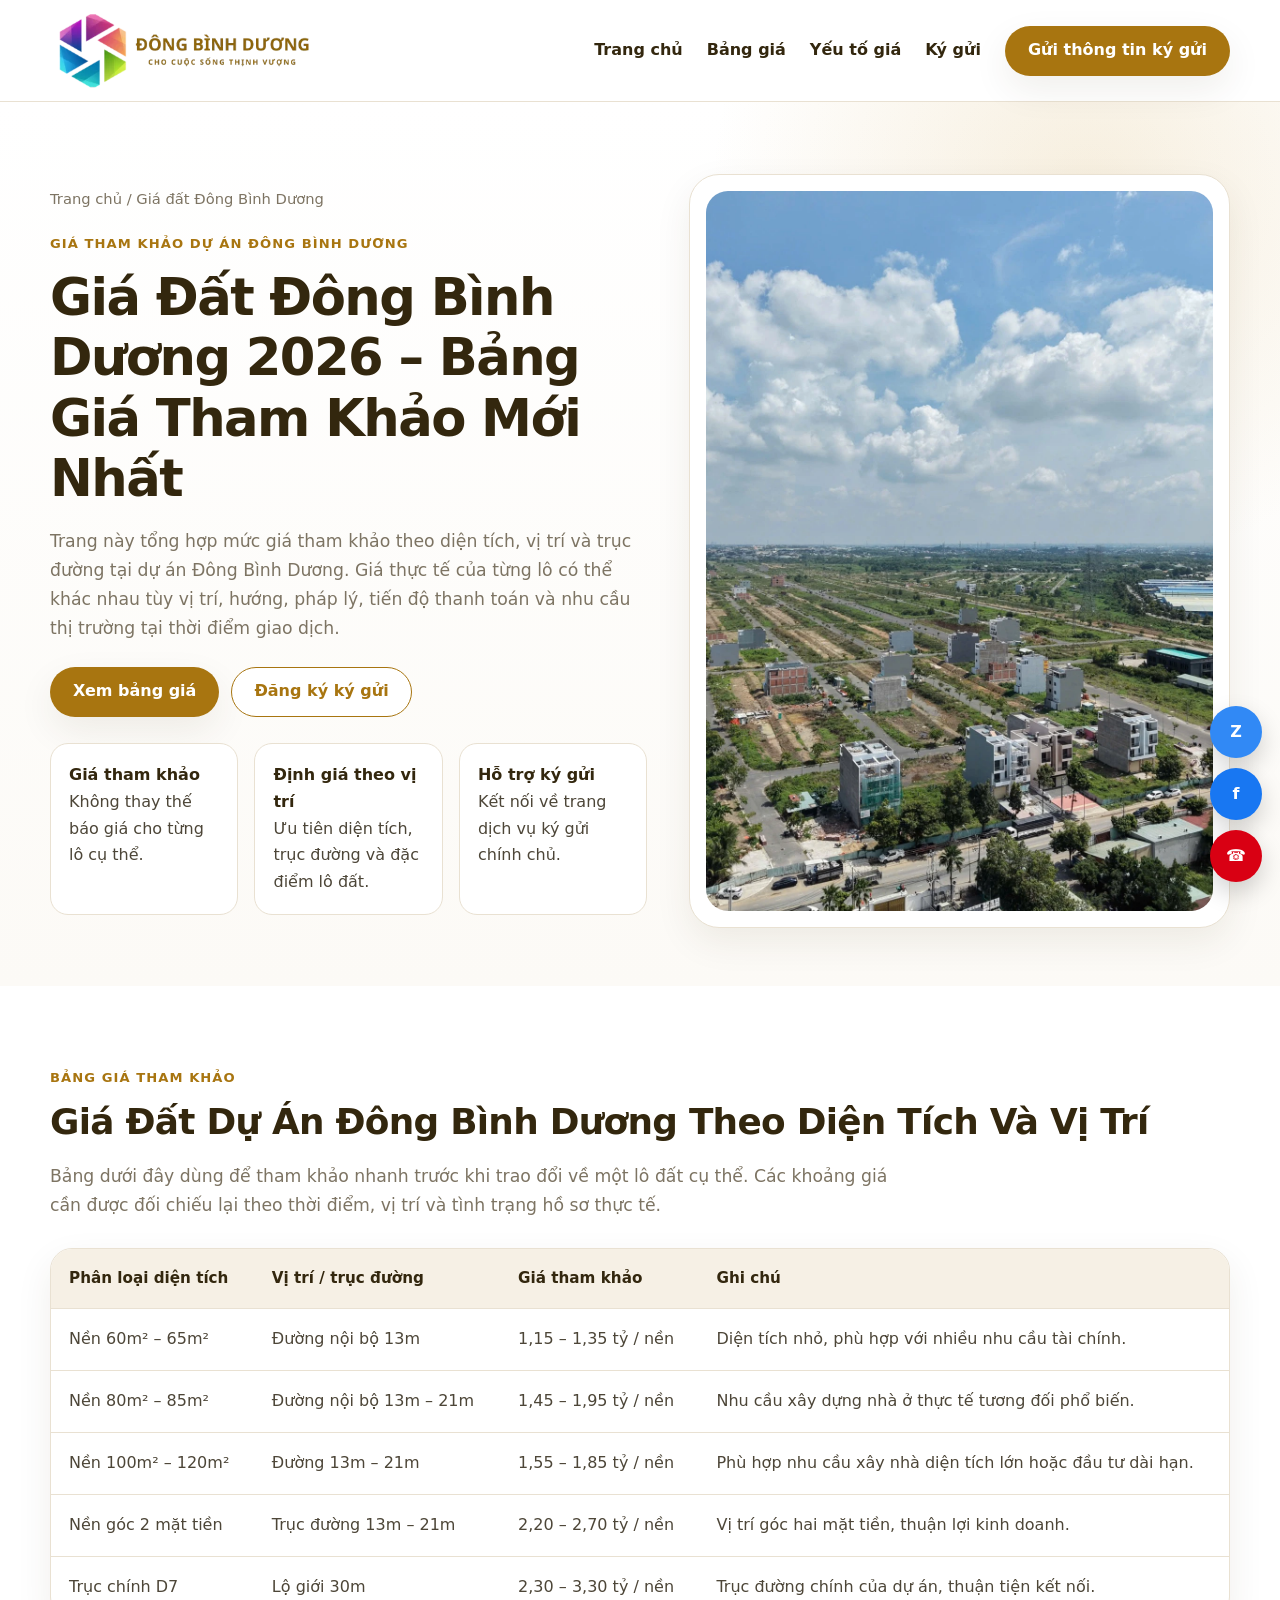
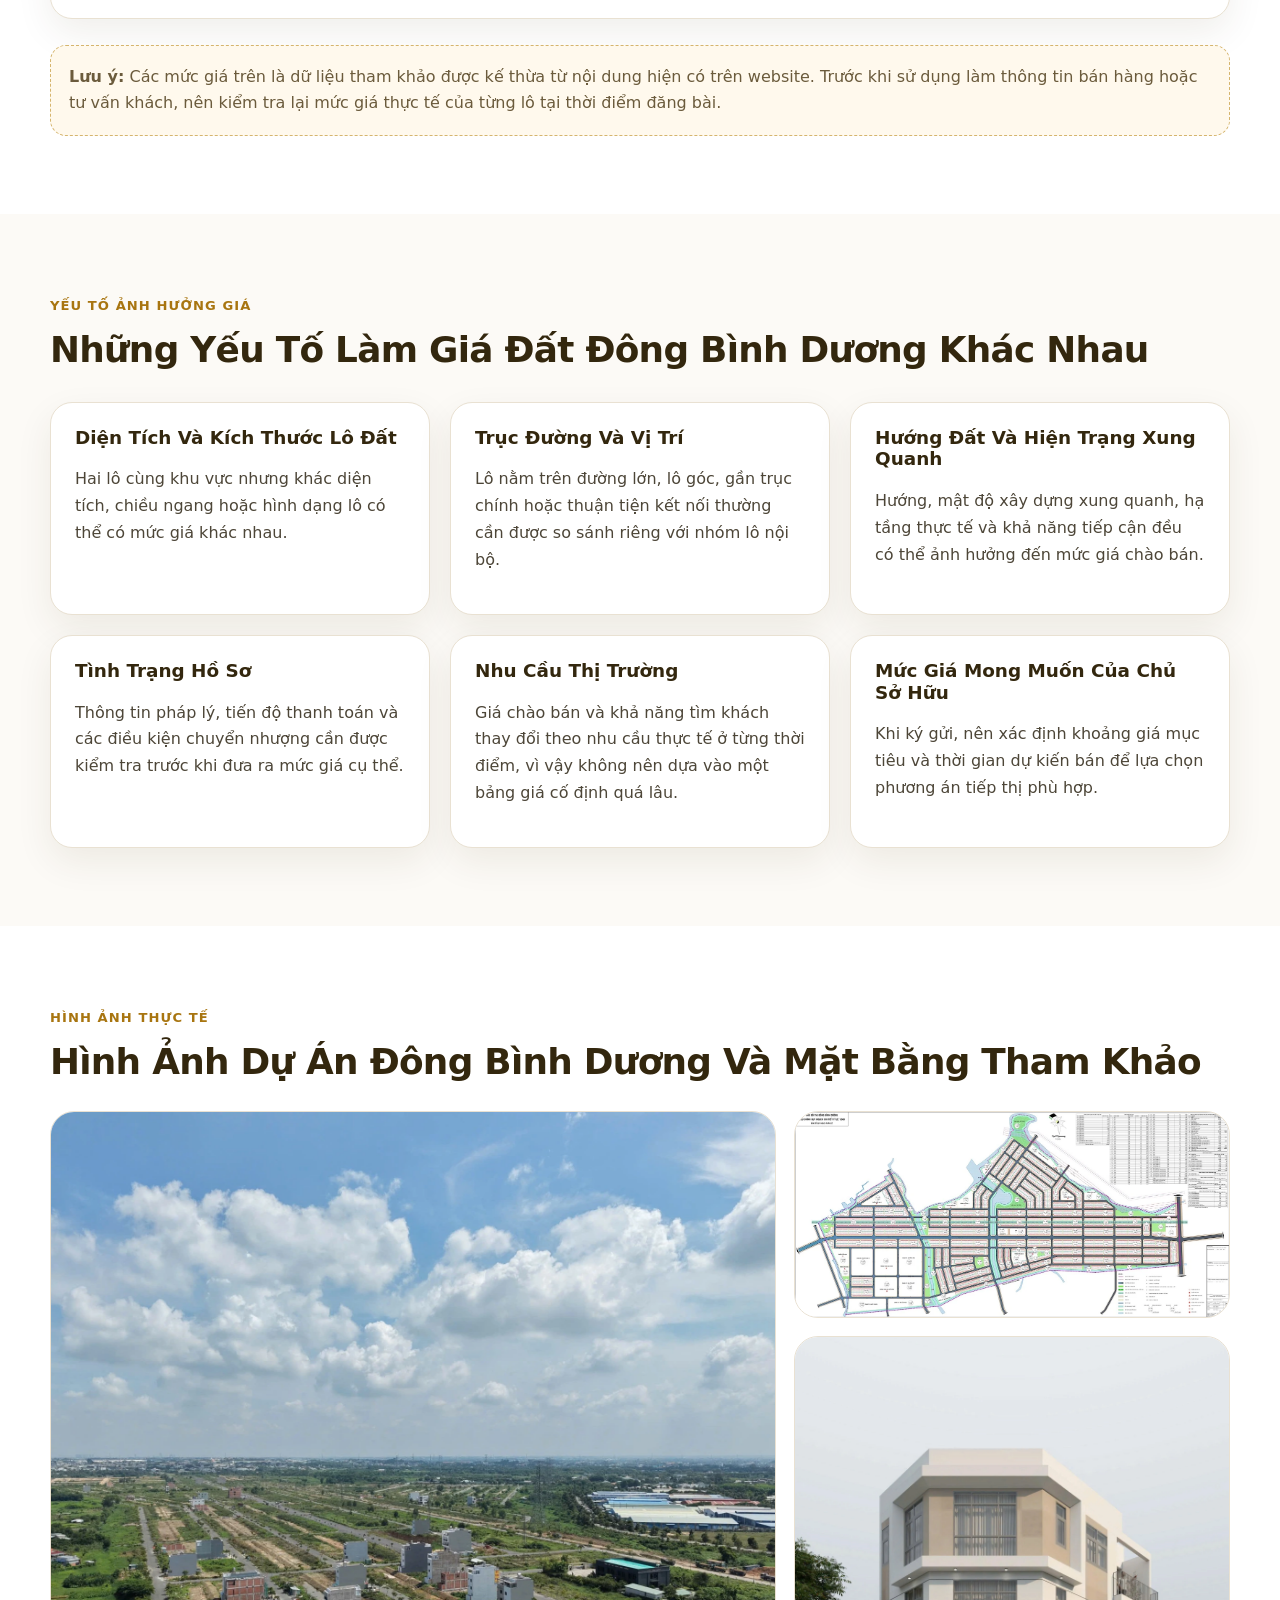
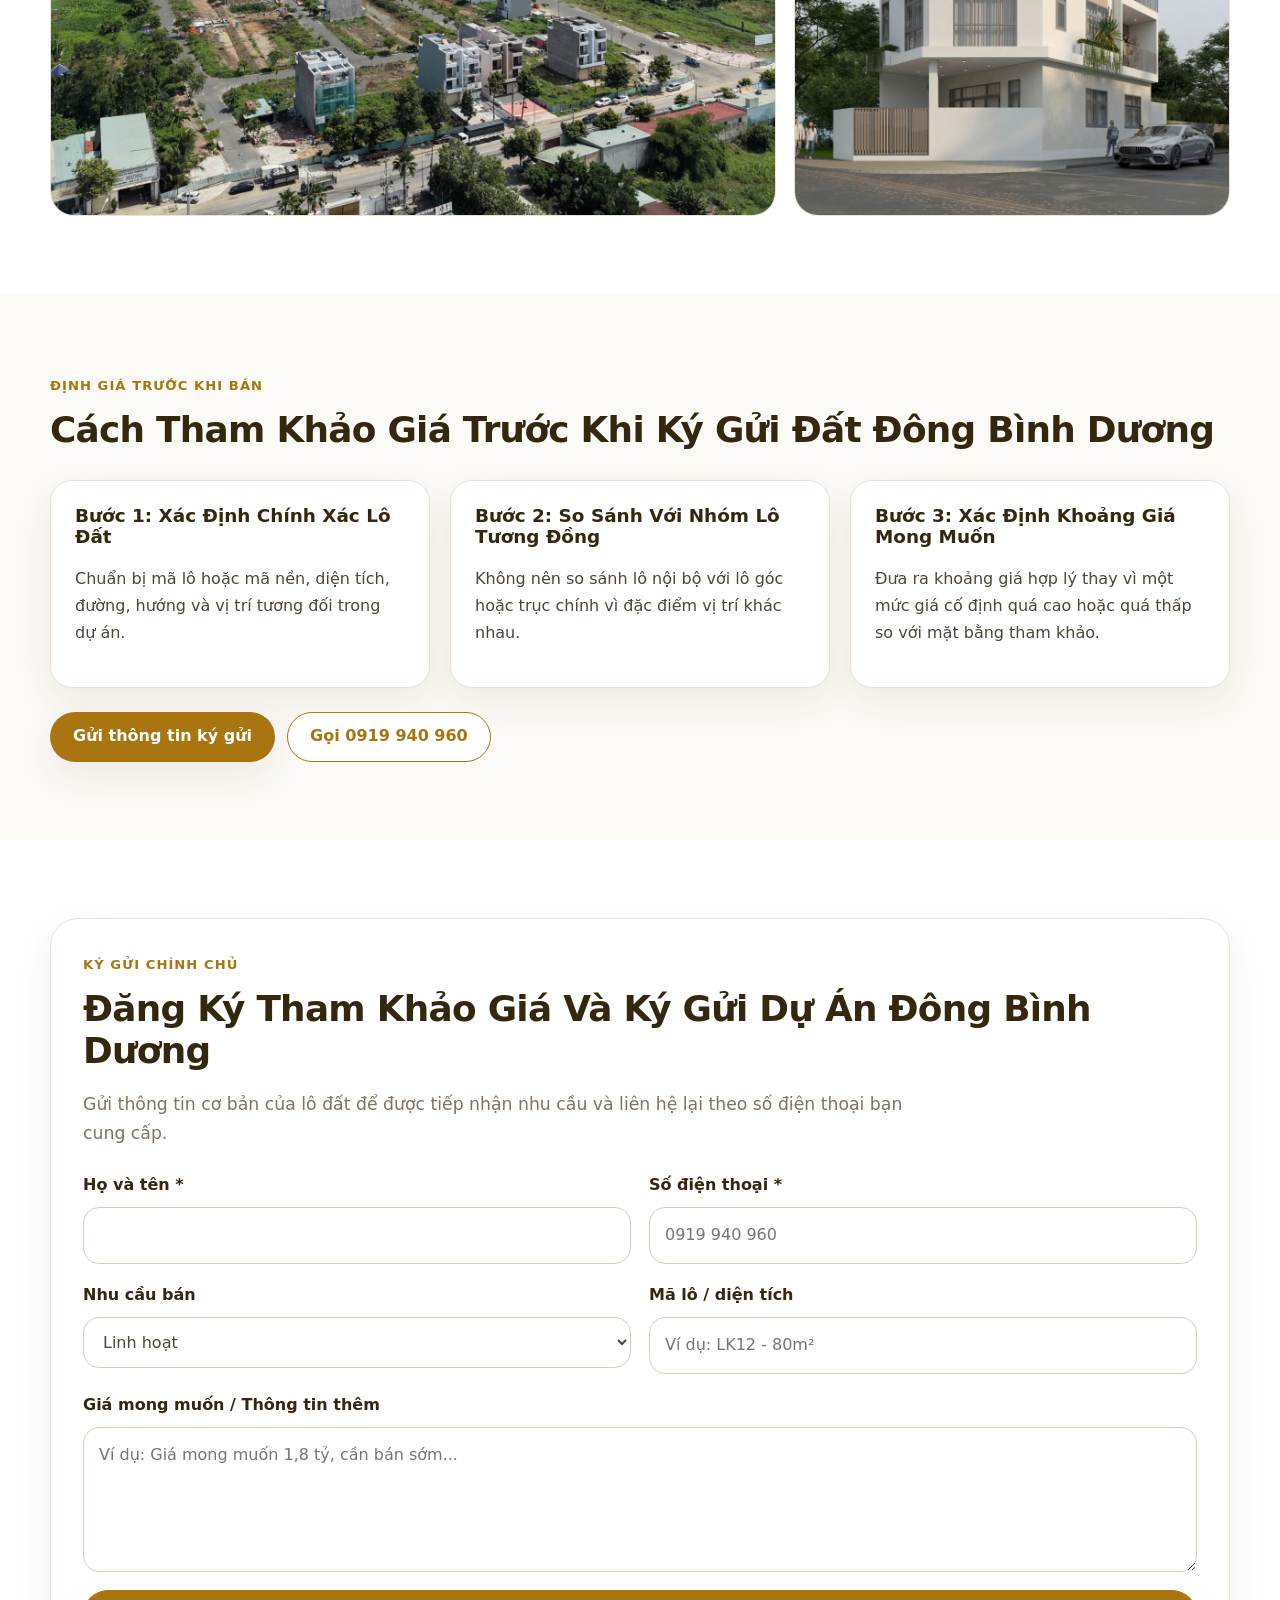
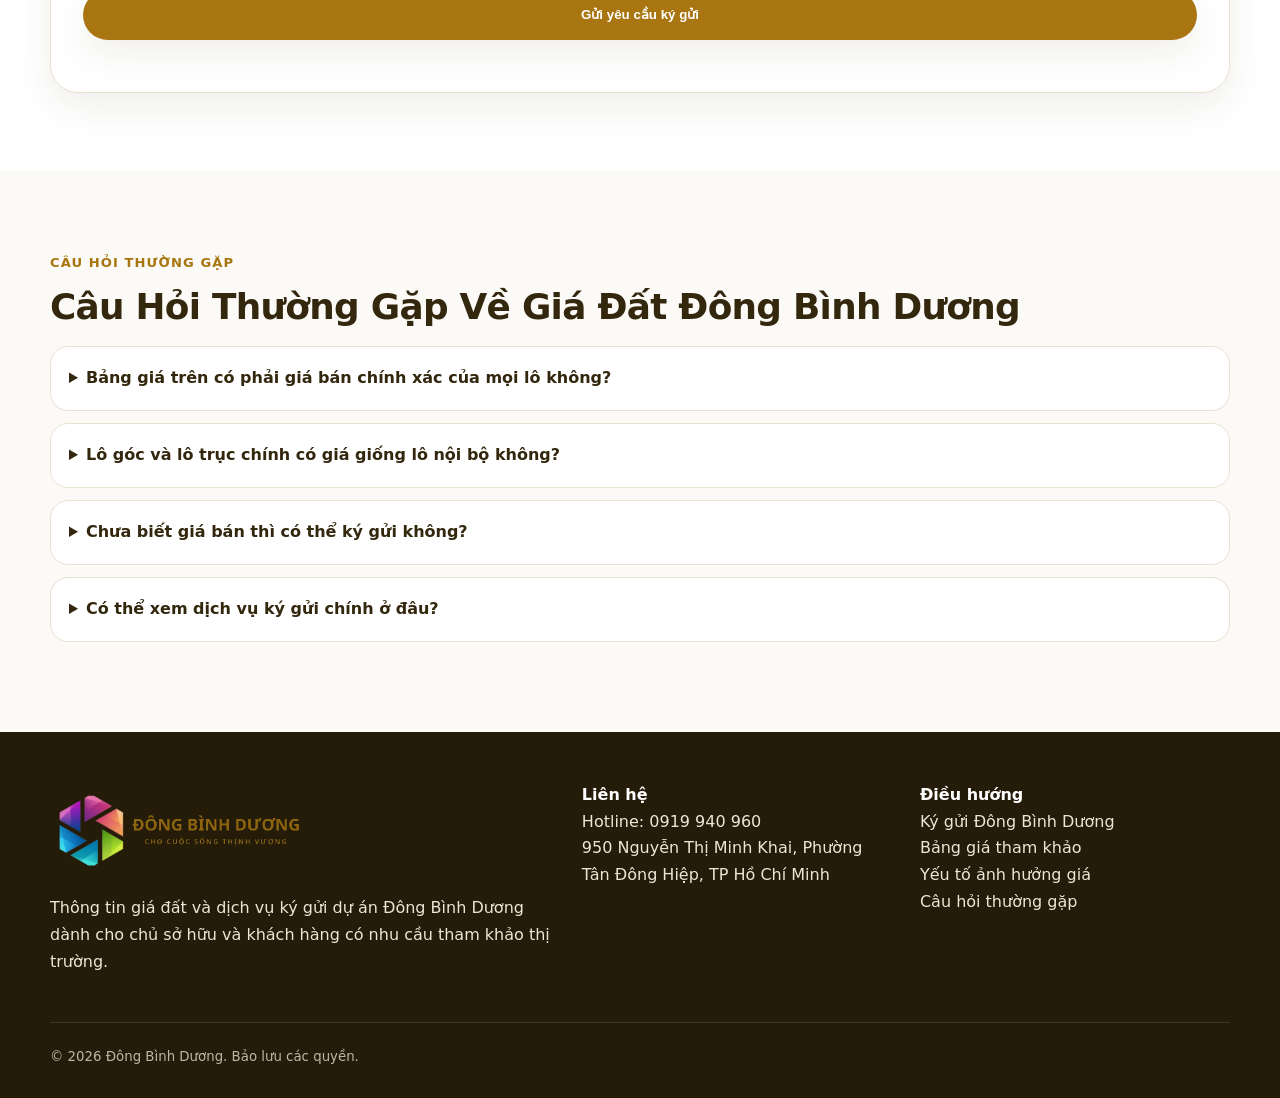
==== gia-dat-dong-binh-duong.html @ 191eef66 "Add files via upload" ====
<!doctype html>
<html lang="vi">
<head>
  <meta charset="utf-8">
  <meta name="viewport" content="width=device-width, initial-scale=1">
  <title>Giá Đất Đông Bình Dương 2026 | Bảng Giá Tham Khảo Mới Nhất</title>
  <meta name="description" content="Tham khảo giá đất dự án Đông Bình Dương theo diện tích, vị trí và trục đường. Hướng dẫn định giá khi ký gửi và liên hệ tư vấn bán đất chính chủ.">
  <meta name="robots" content="index,follow,max-image-preview:large,max-snippet:-1,max-video-preview:-1">
  <link rel="canonical" href="https://kyguidongbinhduong.com/gia-dat-dong-binh-duong.html">
  <meta name="theme-color" content="#A87510">
  <meta property="og:locale" content="vi_VN">
  <meta property="og:type" content="article">
  <meta property="og:title" content="Giá Đất Đông Bình Dương 2026 | Bảng Giá Tham Khảo Mới Nhất">
  <meta property="og:description" content="Tham khảo giá đất dự án Đông Bình Dương theo diện tích, vị trí và trục đường. Hướng dẫn định giá trước khi ký gửi.">
  <meta property="og:url" content="https://kyguidongbinhduong.com/gia-dat-dong-binh-duong.html">
  <meta property="og:image" content="https://kyguidongbinhduong.com/assets/images/du-an-dong-binh-duong-thuc-te-ro-net.webp">
  <meta name="twitter:card" content="summary_large_image">
  <link rel="icon" type="image/webp" href="assets/images/logo-dong-binh-duong-favicon.webp">
  <style>
    :root{
      --gold:#A87510;--gold-dark:#7A5608;--gold-light:#D9B56C;--cream:#FCFAF6;
      --ink:#33270E;--text:#4D4638;--muted:#7D7463;--line:#E9E1D2;--white:#FFFFFF;
      --success:#2F6B4B;--danger:#A33B35;--shadow:0 14px 36px rgba(68,49,15,.08);
      --radius:24px;--max:1180px;
    }
    *{box-sizing:border-box}html{scroll-behavior:smooth}
    body{margin:0;font-family:Inter,system-ui,-apple-system,BlinkMacSystemFont,"Segoe UI",Arial,sans-serif;color:var(--text);background:#fff;line-height:1.68}
    img{max-width:100%;display:block}a{color:inherit;text-decoration:none}
    h1,h2,h3{color:var(--ink);line-height:1.18;margin:0 0 18px}
    h1{font-size:clamp(2.2rem,4vw,4.3rem);letter-spacing:-.03em}
    h2{font-size:clamp(1.7rem,2.8vw,2.7rem);letter-spacing:-.02em}
    h3{font-size:1.15rem}p{margin:0 0 16px}
    .container{width:min(var(--max),calc(100% - 40px));margin:auto}
    .section{padding:78px 0}.section-soft{background:var(--cream)}
    .eyebrow{display:inline-block;margin-bottom:12px;color:var(--gold);font-weight:800;letter-spacing:.08em;text-transform:uppercase;font-size:.82rem}
    .lead{font-size:1.08rem;color:var(--muted);max-width:860px}.note{font-size:.94rem;color:var(--muted)}
    .btn{display:inline-flex;align-items:center;justify-content:center;min-height:50px;padding:0 22px;border-radius:999px;font-weight:800;border:1px solid transparent;cursor:pointer;transition:.2s ease}
    .btn-primary{background:var(--gold);color:#fff;box-shadow:var(--shadow)}.btn-primary:hover{background:var(--gold-dark);transform:translateY(-1px)}
    .btn-outline{border-color:var(--gold);color:var(--gold);background:#fff}.actions{display:flex;gap:12px;flex-wrap:wrap;margin-top:24px}
    header{position:sticky;top:0;z-index:30;background:rgba(255,255,255,.96);backdrop-filter:blur(10px);border-bottom:1px solid var(--line)}
    .nav{min-height:84px;display:flex;align-items:center;justify-content:space-between;gap:24px}.brand img{width:270px;height:auto}
    .nav-links{display:flex;align-items:center;gap:24px;font-weight:700;color:var(--ink)}.menu-btn{display:none;border:0;background:transparent;font-size:1.8rem}
    .hero{padding:72px 0 58px;background:radial-gradient(circle at 85% 10%,rgba(217,181,108,.22),transparent 28%),linear-gradient(180deg,#fff 0%,var(--cream) 100%)}
    .hero-grid{display:grid;grid-template-columns:1.05fr .95fr;gap:42px;align-items:center}
    .hero-card{background:#fff;border:1px solid var(--line);border-radius:30px;padding:16px;box-shadow:var(--shadow)}
    .hero-card img{border-radius:22px;aspect-ratio:4/3;object-fit:cover}.breadcrumbs{font-size:.92rem;color:var(--muted);margin-bottom:18px}
    .quick-points{display:grid;grid-template-columns:repeat(3,1fr);gap:16px;margin-top:26px}
    .quick-point{padding:18px;border:1px solid var(--line);border-radius:18px;background:#fff}.quick-point strong{display:block;color:var(--ink)}
    .table-wrap{overflow:auto;border:1px solid var(--line);border-radius:22px;background:#fff;box-shadow:var(--shadow)}
    table{width:100%;border-collapse:collapse;min-width:760px}th,td{padding:17px 18px;text-align:left;border-bottom:1px solid var(--line);vertical-align:top}
    th{background:#F6F0E5;color:var(--ink);font-size:.95rem}tr:last-child td{border-bottom:0}
    .grid-3{display:grid;grid-template-columns:repeat(3,1fr);gap:20px}.card{border:1px solid var(--line);border-radius:22px;background:#fff;padding:24px;box-shadow:var(--shadow)}
    .image-grid{display:grid;grid-template-columns:1.25fr .75fr;gap:18px}.image-grid img{width:100%;height:100%;object-fit:cover;border-radius:24px;border:1px solid var(--line)}
    .image-stack{display:grid;gap:18px}.cta-box{border:1px solid var(--line);border-radius:28px;background:#fff;padding:32px;box-shadow:var(--shadow)}
    .form{display:grid;grid-template-columns:1fr 1fr;gap:18px;margin-top:24px}.field{display:flex;flex-direction:column;gap:8px}.field-full{grid-column:1/-1}
    label{font-weight:800;color:var(--ink)}input,select,textarea{width:100%;border:1px solid #D8CDBA;border-radius:16px;padding:14px 15px;font:inherit;color:var(--text);background:#fff;outline:none}
    input:focus,select:focus,textarea:focus{border-color:var(--gold);box-shadow:0 0 0 3px rgba(168,117,16,.1)}textarea{min-height:145px;resize:vertical}
    .status{margin-top:12px;font-weight:800}.faq details{border:1px solid var(--line);border-radius:18px;padding:0 18px;background:#fff;margin-bottom:12px}
    .faq summary{cursor:pointer;font-weight:800;color:var(--ink);padding:18px 0}
    footer{background:#241B09;color:#EDE5D8;padding:50px 0 28px}.footer-grid{display:grid;grid-template-columns:1.3fr .8fr .8fr;gap:28px}
    .footer-logo img{width:260px;margin-bottom:16px}footer strong{color:#fff}footer a:hover{color:var(--gold-light)}
    .copyright{border-top:1px solid rgba(255,255,255,.12);margin-top:30px;padding-top:20px;color:#BEB5A5}
    .contact-float{position:fixed;right:18px;bottom:18px;z-index:40;display:flex;flex-direction:column;gap:10px}
    .contact-float a{width:52px;height:52px;border-radius:50%;display:grid;place-items:center;color:#fff;font-weight:900;box-shadow:0 10px 25px rgba(0,0,0,.18)}
    .zalo{background:#3189F5}.facebook{background:#1877F2}.phone{background:#D90013}
    .source-box{margin-top:26px;padding:18px;background:#FFF9ED;border:1px dashed #D5B56E;border-radius:16px;color:#6B5B3C}
    @media(max-width:900px){.nav-links{display:none}.menu-btn{display:block}.brand img{width:220px}.hero-grid{grid-template-columns:1fr}}
    @media(max-width:860px){.grid-3,.image-grid{grid-template-columns:1fr}}
    @media(max-width:760px){.quick-points{grid-template-columns:1fr}}
    @media(max-width:700px){.form{grid-template-columns:1fr}.field-full{grid-column:auto}}
    @media(max-width:800px){.footer-grid{grid-template-columns:1fr}}
  </style>
</head>
<body>
<header>
  <div class="container nav">
    <a class="brand" href="/" aria-label="Đông Bình Dương">
      <img src="assets/images/logo-dong-binh-duong-ngang-moi.webp" alt="Đông Bình Dương">
    </a>
    <nav class="nav-links" aria-label="Điều hướng chính">
      <a href="/">Trang chủ</a><a href="#bang-gia">Bảng giá</a><a href="#yeu-to">Yếu tố giá</a><a href="#ky-gui">Ký gửi</a>
      <a class="btn btn-primary" href="/#ky-gui">Gửi thông tin ký gửi</a>
    </nav>
    <button class="menu-btn" aria-label="Mở menu">☰</button>
  </div>
</header>

<main>
  <section class="hero">
    <div class="container hero-grid">
      <div>
        <div class="breadcrumbs"><a href="/">Trang chủ</a> / Giá đất Đông Bình Dương</div>
        <div class="eyebrow">Giá tham khảo dự án Đông Bình Dương</div>
        <h1>Giá Đất Đông Bình Dương 2026 – Bảng Giá Tham Khảo Mới Nhất</h1>
        <p class="lead">Trang này tổng hợp mức giá tham khảo theo diện tích, vị trí và trục đường tại dự án Đông Bình Dương. Giá thực tế của từng lô có thể khác nhau tùy vị trí, hướng, pháp lý, tiến độ thanh toán và nhu cầu thị trường tại thời điểm giao dịch.</p>
        <div class="actions">
          <a class="btn btn-primary" href="#bang-gia">Xem bảng giá</a>
          <a class="btn btn-outline" href="/#ky-gui">Đăng ký ký gửi</a>
        </div>
        <div class="quick-points">
          <div class="quick-point"><strong>Giá tham khảo</strong><span>Không thay thế báo giá cho từng lô cụ thể.</span></div>
          <div class="quick-point"><strong>Định giá theo vị trí</strong><span>Ưu tiên diện tích, trục đường và đặc điểm lô đất.</span></div>
          <div class="quick-point"><strong>Hỗ trợ ký gửi</strong><span>Kết nối về trang dịch vụ ký gửi chính chủ.</span></div>
        </div>
      </div>
      <div class="hero-card">
        <img src="assets/images/du-an-dong-binh-duong-thuc-te-ro-net.webp" alt="Hình ảnh thực tế dự án Đông Bình Dương nhìn từ trên cao" width="960" height="720" fetchpriority="high">
      </div>
    </div>
  </section>

  <section class="section" id="bang-gia">
    <div class="container">
      <div class="eyebrow">Bảng giá tham khảo</div>
      <h2>Giá Đất Dự Án Đông Bình Dương Theo Diện Tích Và Vị Trí</h2>
      <p class="lead">Bảng dưới đây dùng để tham khảo nhanh trước khi trao đổi về một lô đất cụ thể. Các khoảng giá cần được đối chiếu lại theo thời điểm, vị trí và tình trạng hồ sơ thực tế.</p>
      <div class="table-wrap" style="margin-top:28px">
        <table>
          <thead><tr><th>Phân loại diện tích</th><th>Vị trí / trục đường</th><th>Giá tham khảo</th><th>Ghi chú</th></tr></thead>
          <tbody>
            <tr><td>Nền 60m² – 65m²</td><td>Đường nội bộ 13m</td><td>1,15 – 1,35 tỷ / nền</td><td>Diện tích nhỏ, phù hợp với nhiều nhu cầu tài chính.</td></tr>
            <tr><td>Nền 80m² – 85m²</td><td>Đường nội bộ 13m – 21m</td><td>1,45 – 1,95 tỷ / nền</td><td>Nhu cầu xây dựng nhà ở thực tế tương đối phổ biến.</td></tr>
            <tr><td>Nền 100m² – 120m²</td><td>Đường 13m – 21m</td><td>1,55 – 1,85 tỷ / nền</td><td>Phù hợp nhu cầu xây nhà diện tích lớn hoặc đầu tư dài hạn.</td></tr>
            <tr><td>Nền góc 2 mặt tiền</td><td>Trục đường 13m – 21m</td><td>2,20 – 2,70 tỷ / nền</td><td>Vị trí góc hai mặt tiền, thuận lợi kinh doanh.</td></tr>
            <tr><td>Trục chính D7</td><td>Lộ giới 30m</td><td>2,30 – 3,30 tỷ / nền</td><td>Trục đường chính của dự án, thuận tiện kết nối.</td></tr>
          </tbody>
        </table>
      </div>
      <div class="source-box"><strong>Lưu ý:</strong> Các mức giá trên là dữ liệu tham khảo được kế thừa từ nội dung hiện có trên website. Trước khi sử dụng làm thông tin bán hàng hoặc tư vấn khách, nên kiểm tra lại mức giá thực tế của từng lô tại thời điểm đăng bài.</div>
    </div>
  </section>

  <section class="section section-soft" id="yeu-to">
    <div class="container">
      <div class="eyebrow">Yếu tố ảnh hưởng giá</div>
      <h2>Những Yếu Tố Làm Giá Đất Đông Bình Dương Khác Nhau</h2>
      <div class="grid-3" style="margin-top:30px">
        <article class="card"><h3>Diện Tích Và Kích Thước Lô Đất</h3><p>Hai lô cùng khu vực nhưng khác diện tích, chiều ngang hoặc hình dạng lô có thể có mức giá khác nhau.</p></article>
        <article class="card"><h3>Trục Đường Và Vị Trí</h3><p>Lô nằm trên đường lớn, lô góc, gần trục chính hoặc thuận tiện kết nối thường cần được so sánh riêng với nhóm lô nội bộ.</p></article>
        <article class="card"><h3>Hướng Đất Và Hiện Trạng Xung Quanh</h3><p>Hướng, mật độ xây dựng xung quanh, hạ tầng thực tế và khả năng tiếp cận đều có thể ảnh hưởng đến mức giá chào bán.</p></article>
        <article class="card"><h3>Tình Trạng Hồ Sơ</h3><p>Thông tin pháp lý, tiến độ thanh toán và các điều kiện chuyển nhượng cần được kiểm tra trước khi đưa ra mức giá cụ thể.</p></article>
        <article class="card"><h3>Nhu Cầu Thị Trường</h3><p>Giá chào bán và khả năng tìm khách thay đổi theo nhu cầu thực tế ở từng thời điểm, vì vậy không nên dựa vào một bảng giá cố định quá lâu.</p></article>
        <article class="card"><h3>Mức Giá Mong Muốn Của Chủ Sở Hữu</h3><p>Khi ký gửi, nên xác định khoảng giá mục tiêu và thời gian dự kiến bán để lựa chọn phương án tiếp thị phù hợp.</p></article>
      </div>
    </div>
  </section>

  <section class="section">
    <div class="container">
      <div class="eyebrow">Hình ảnh thực tế</div>
      <h2>Hình Ảnh Dự Án Đông Bình Dương Và Mặt Bằng Tham Khảo</h2>
      <div class="image-grid" style="margin-top:28px">
        <img src="assets/images/du-an-dong-binh-duong-thuc-te-ro-net.webp" alt="Hình ảnh thực tế dự án Đông Bình Dương" loading="lazy">
        <div class="image-stack">
          <img src="assets/images/mat-bang-du-an-dong-binh-duong.webp" alt="Mặt bằng tổng thể dự án Đông Bình Dương" loading="lazy">
          <img src="assets/images/nha-mau-dong-binh-duong-01.webp" alt="Nhà mẫu dự án Đông Bình Dương" loading="lazy">
        </div>
      </div>
    </div>
  </section>

  <section class="section section-soft">
    <div class="container">
      <div class="eyebrow">Định giá trước khi bán</div>
      <h2>Cách Tham Khảo Giá Trước Khi Ký Gửi Đất Đông Bình Dương</h2>
      <div class="grid-3" style="margin-top:28px">
        <article class="card"><h3>Bước 1: Xác Định Chính Xác Lô Đất</h3><p>Chuẩn bị mã lô hoặc mã nền, diện tích, đường, hướng và vị trí tương đối trong dự án.</p></article>
        <article class="card"><h3>Bước 2: So Sánh Với Nhóm Lô Tương Đồng</h3><p>Không nên so sánh lô nội bộ với lô góc hoặc trục chính vì đặc điểm vị trí khác nhau.</p></article>
        <article class="card"><h3>Bước 3: Xác Định Khoảng Giá Mong Muốn</h3><p>Đưa ra khoảng giá hợp lý thay vì một mức giá cố định quá cao hoặc quá thấp so với mặt bằng tham khảo.</p></article>
      </div>
      <div class="actions">
        <a class="btn btn-primary" href="/#ky-gui">Gửi thông tin ký gửi</a>
        <a class="btn btn-outline" href="tel:0919940960">Gọi 0919 940 960</a>
      </div>
    </div>
  </section>

  <section class="section" id="ky-gui">
    <div class="container">
      <div class="cta-box">
        <div class="eyebrow">Ký gửi chính chủ</div>
        <h2>Đăng Ký Tham Khảo Giá Và Ký Gửi Dự Án Đông Bình Dương</h2>
        <p class="lead">Gửi thông tin cơ bản của lô đất để được tiếp nhận nhu cầu và liên hệ lại theo số điện thoại bạn cung cấp.</p>
        <form class="form" id="lead-form">
          <div class="field"><label for="name">Họ và tên *</label><input id="name" name="name" autocomplete="name" required></div>
          <div class="field"><label for="phone">Số điện thoại *</label><input id="phone" name="phone" inputmode="tel" autocomplete="tel" placeholder="0919 940 960" required></div>
          <div class="field"><label for="urgency">Nhu cầu bán</label><select id="urgency" name="urgency"><option value="Linh hoạt">Linh hoạt</option><option value="Cần bán sớm">Cần bán sớm</option><option value="Đang tham khảo">Đang tham khảo</option></select></div>
          <div class="field"><label for="lot">Mã lô / diện tích</label><input id="lot" name="lot" placeholder="Ví dụ: LK12 - 80m²"></div>
          <div class="field field-full"><label for="note">Giá mong muốn / Thông tin thêm</label><textarea id="note" name="note" placeholder="Ví dụ: Giá mong muốn 1,8 tỷ, cần bán sớm..."></textarea></div>
          <div class="field field-full"><button class="btn btn-primary" type="submit">Gửi yêu cầu ký gửi</button><div class="status" id="form-status" role="status" aria-live="polite"></div></div>
        </form>
      </div>
    </div>
  </section>

  <section class="section section-soft faq" id="faq">
    <div class="container">
      <div class="eyebrow">Câu hỏi thường gặp</div>
      <h2>Câu Hỏi Thường Gặp Về Giá Đất Đông Bình Dương</h2>
      <details><summary>Bảng giá trên có phải giá bán chính xác của mọi lô không?</summary><p>Không. Bảng giá chỉ mang tính tham khảo. Giá từng lô cần được xác định lại theo vị trí, diện tích, hướng, hồ sơ và thời điểm thị trường.</p></details>
      <details><summary>Lô góc và lô trục chính có giá giống lô nội bộ không?</summary><p>Không nhất thiết. Lô góc, lô mặt tiền hoặc trục chính nên được so sánh riêng với các sản phẩm có đặc điểm tương đồng.</p></details>
      <details><summary>Chưa biết giá bán thì có thể ký gửi không?</summary><p>Có. Chủ sở hữu có thể gửi mã lô, diện tích, vị trí và mức giá mong muốn để được trao đổi thêm trước khi đăng bán.</p></details>
      <details><summary>Có thể xem dịch vụ ký gửi chính ở đâu?</summary><p>Bạn có thể xem trang <a href="/"><strong>Ký gửi dự án Đông Bình Dương</strong></a> để tham khảo quy trình, hình ảnh và gửi thông tin ký gửi.</p></details>
    </div>
  </section>
</main>

<footer>
  <div class="container footer-grid">
    <div class="footer-logo">
      <img src="assets/images/logo-dong-binh-duong-ngang-moi.webp" alt="Đông Bình Dương" loading="lazy">
      <p>Thông tin giá đất và dịch vụ ký gửi dự án Đông Bình Dương dành cho chủ sở hữu và khách hàng có nhu cầu tham khảo thị trường.</p>
    </div>
    <div><strong>Liên hệ</strong><p><a href="tel:0919940960">Hotline: 0919 940 960</a><br>950 Nguyễn Thị Minh Khai, Phường Tân Đông Hiệp, TP Hồ Chí Minh</p></div>
    <div><strong>Điều hướng</strong><p><a href="/">Ký gửi Đông Bình Dương</a><br><a href="#bang-gia">Bảng giá tham khảo</a><br><a href="#yeu-to">Yếu tố ảnh hưởng giá</a><br><a href="#faq">Câu hỏi thường gặp</a></p></div>
  </div>
  <div class="container copyright"><small>© 2026 Đông Bình Dương. Bảo lưu các quyền.</small></div>
</footer>

<div class="contact-float" aria-label="Liên hệ nhanh">
  <a class="zalo" href="https://zalo.me/0919940960" target="_blank" rel="noopener noreferrer" aria-label="Nhắn Zalo">Z</a>
  <a class="facebook" href="https://www.facebook.com/dongbinhduong.vn" target="_blank" rel="noopener noreferrer" aria-label="Mở Fanpage Facebook">f</a>
  <a class="phone" href="tel:0919940960" aria-label="Gọi 0919 940 960">☎</a>
</div>

<script>
  const FORM_ENDPOINT = 'https://script.google.com/macros/s/AKfycbzPkpcSDdmM8jnaLFxPCmODdNmoLF8kXtjbXE_wBE2VeAtG0IYsJf2UO3__Cf6ZiV4/exec';
  const form = document.getElementById('lead-form');
  const statusEl = document.getElementById('form-status');
  form.addEventListener('submit', async (event) => {
    event.preventDefault();
    const fullName = document.getElementById('name').value.trim();
    const phone = document.getElementById('phone').value.trim();
    if (!fullName || !phone) {
      statusEl.textContent = 'Vui lòng nhập họ tên và số điện thoại.';
      statusEl.style.color = '#A33B35';
      return;
    }
    statusEl.textContent = 'Đang gửi thông tin...';
    statusEl.style.color = '#7D7463';
    const lotCode = document.getElementById('lot')?.value.trim() || '';
    const urgency = document.getElementById('urgency')?.value || '';
    const note = document.getElementById('note')?.value.trim() || '';
    const need = [
      lotCode && `Mã lô / diện tích: ${lotCode}`,
      urgency && `Nhu cầu bán: ${urgency}`,
      note && `Thông tin thêm: ${note}`
    ].filter(Boolean).join(' | ');
    const payload = {fullName,phone,need,submittedAt:new Date().toISOString(),source:'Trang Giá Đất Đông Bình Dương'};
    try {
      const response = await fetch(FORM_ENDPOINT, {
        method:'POST',
        headers:{'Content-Type':'text/plain;charset=utf-8'},
        body:JSON.stringify(payload)
      });
      if (!response.ok) throw new Error('HTTP ' + response.status);
      let result = {};
      try { result = await response.json(); } catch (_) {}
      if (result && result.success === false) throw new Error(result.message || 'Không thể lưu dữ liệu');
      statusEl.textContent = 'Đã gửi thông tin. Chúng tôi sẽ liên hệ lại theo số điện thoại bạn cung cấp.';
      statusEl.style.color = '#2F6B4B';
      form.reset();
    } catch (error) {
      console.error(error);
      statusEl.textContent = 'Gửi chưa thành công. Vui lòng gọi 0919 940 960 hoặc thử lại.';
      statusEl.style.color = '#A33B35';
    }
  });
</script>

<script type="application/ld+json">
{
  "@context":"https://schema.org",
  "@graph":[
    {
      "@type":"Article",
      "@id":"https://kyguidongbinhduong.com/gia-dat-dong-binh-duong.html#article",
      "headline":"Giá Đất Đông Bình Dương 2026 – Bảng Giá Tham Khảo Mới Nhất",
      "description":"Tham khảo giá đất dự án Đông Bình Dương theo diện tích, vị trí và trục đường. Hướng dẫn định giá trước khi ký gửi.",
      "mainEntityOfPage":"https://kyguidongbinhduong.com/gia-dat-dong-binh-duong.html",
      "image":"https://kyguidongbinhduong.com/assets/images/du-an-dong-binh-duong-thuc-te-ro-net.webp",
      "author":{"@type":"Organization","name":"Đông Bình Dương"},
      "publisher":{"@id":"https://kyguidongbinhduong.com/#organization"},
      "inLanguage":"vi-VN"
    },
    {
      "@type":"BreadcrumbList",
      "@id":"https://kyguidongbinhduong.com/gia-dat-dong-binh-duong.html#breadcrumb",
      "itemListElement":[
        {"@type":"ListItem","position":1,"name":"Trang chủ","item":"https://kyguidongbinhduong.com/"},
        {"@type":"ListItem","position":2,"name":"Giá đất Đông Bình Dương","item":"https://kyguidongbinhduong.com/gia-dat-dong-binh-duong.html"}
      ]
    }
  ]
}
</script>
</body>
</html>
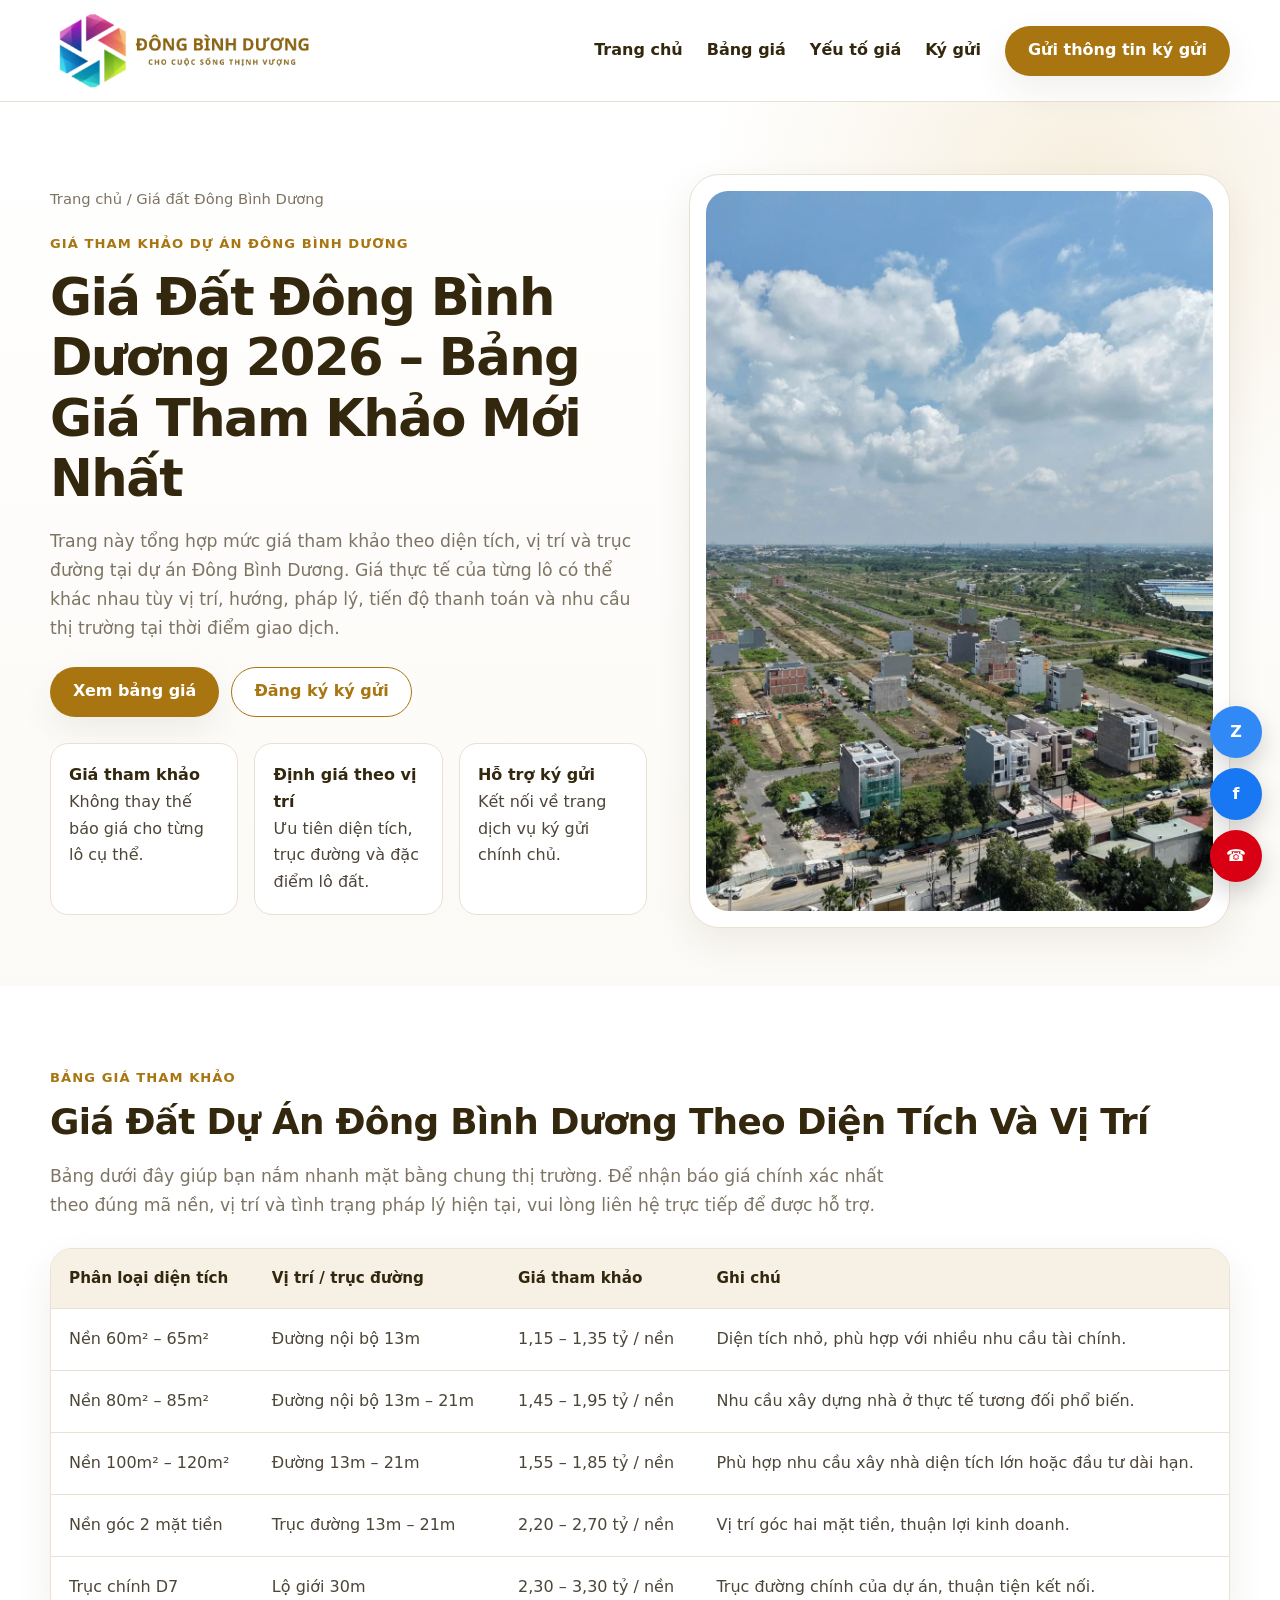
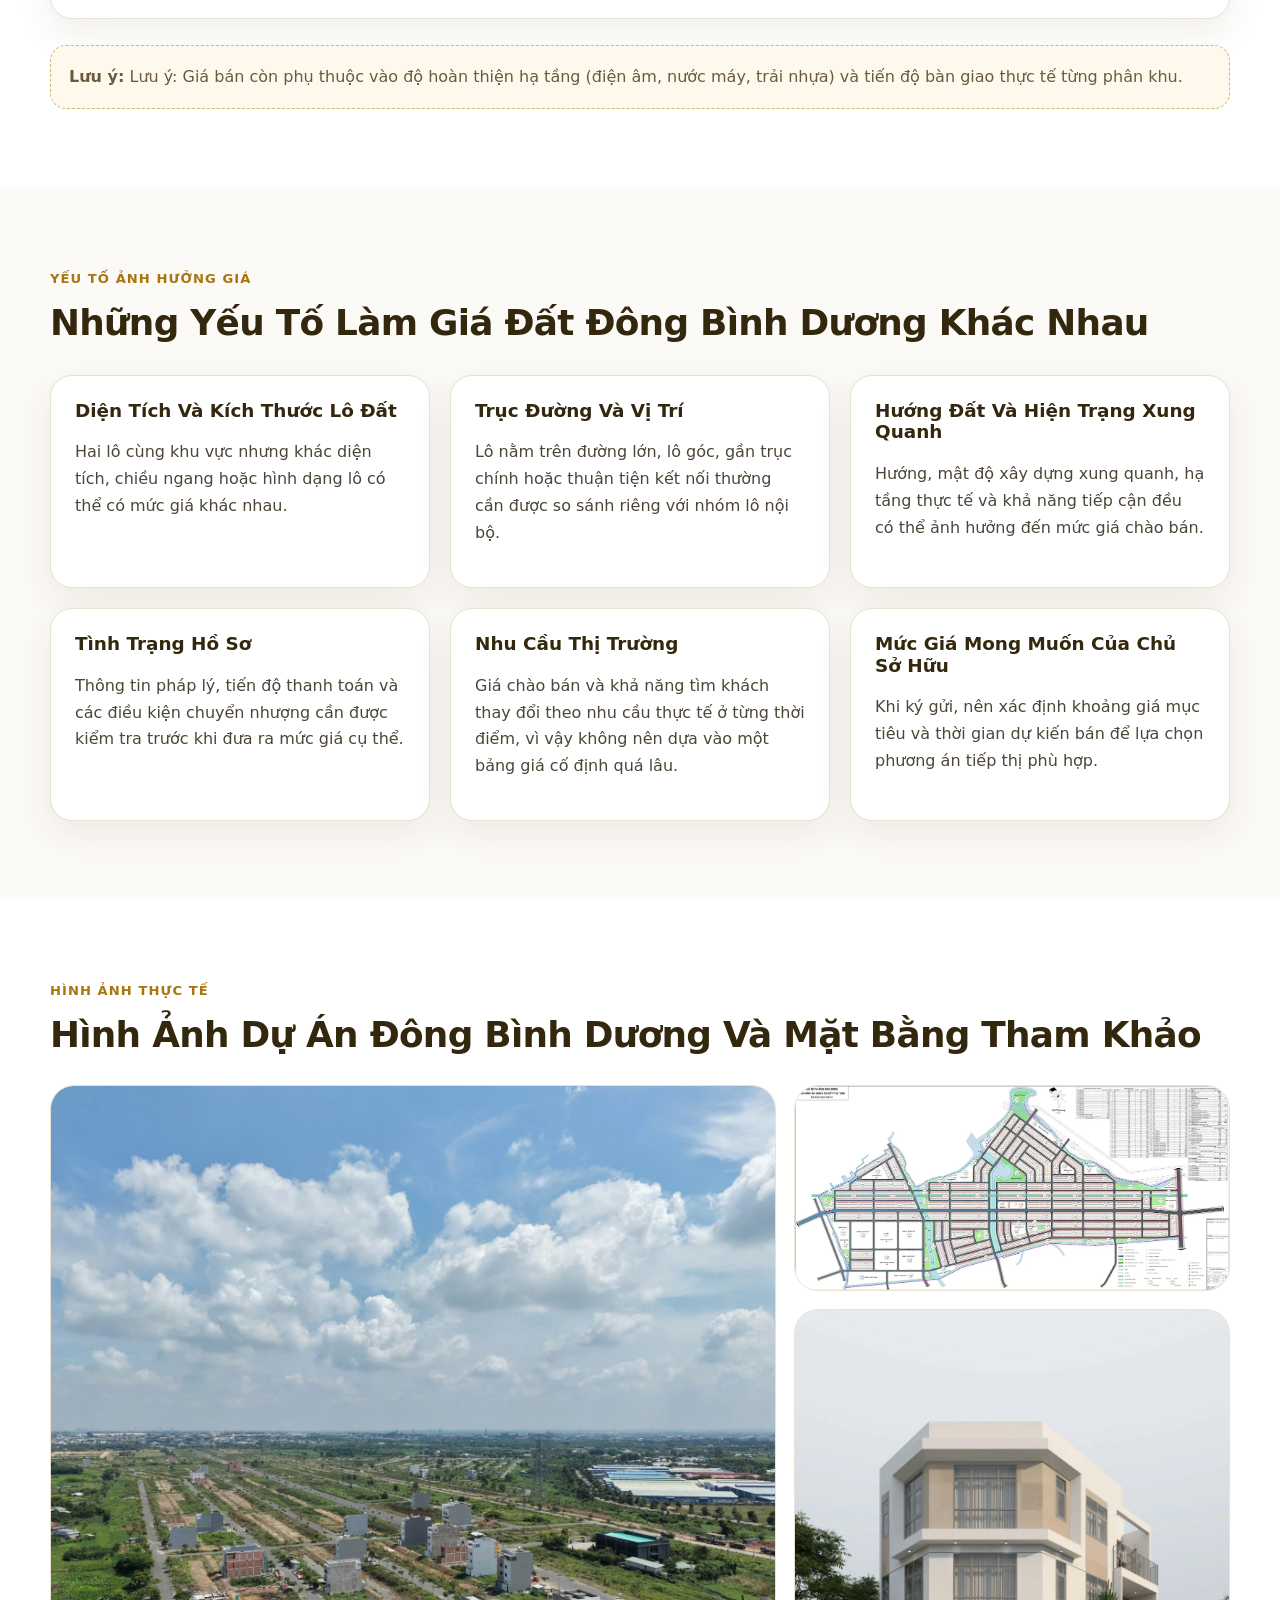
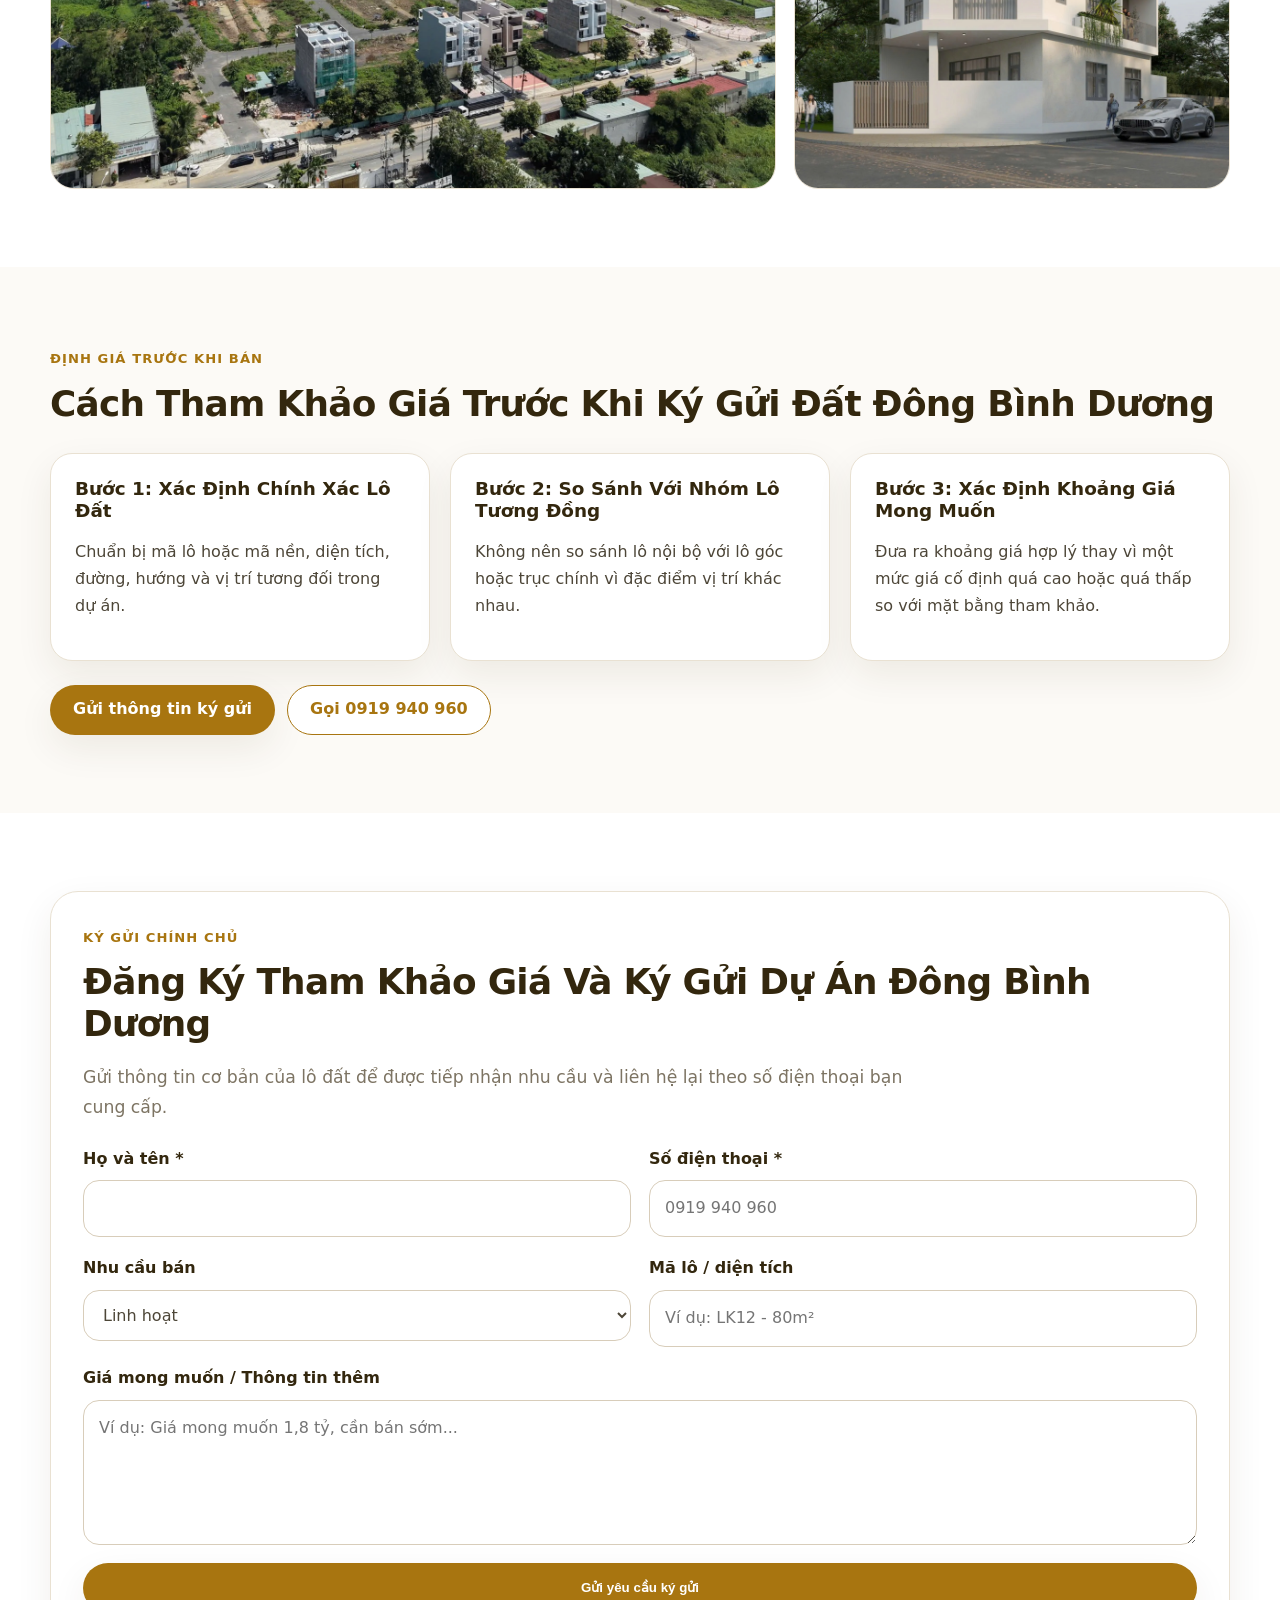
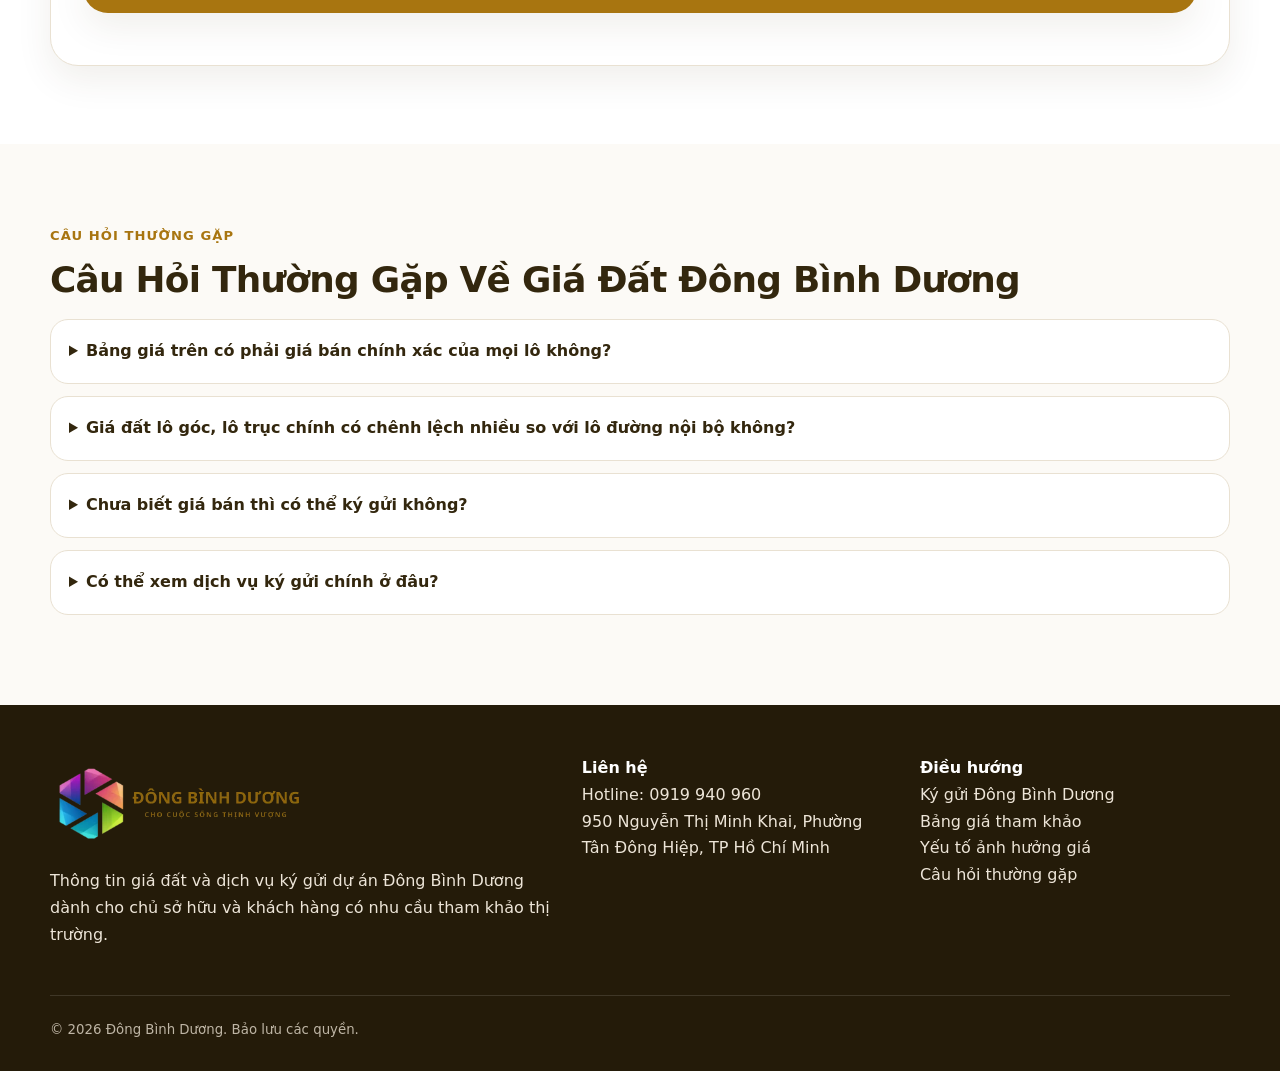
==== commit 14badf6b: "Update gia-dat-dong-binh-duong.html" ====
--- a/gia-dat-dong-binh-duong.html
+++ b/gia-dat-dong-binh-duong.html
@@ -113,7 +113,7 @@
     <div class="container">
       <div class="eyebrow">Bảng giá tham khảo</div>
       <h2>Giá Đất Dự Án Đông Bình Dương Theo Diện Tích Và Vị Trí</h2>
-      <p class="lead">Bảng dưới đây dùng để tham khảo nhanh trước khi trao đổi về một lô đất cụ thể. Các khoảng giá cần được đối chiếu lại theo thời điểm, vị trí và tình trạng hồ sơ thực tế.</p>
+      <p class="lead">Bảng dưới đây giúp bạn nắm nhanh mặt bằng chung thị trường. Để nhận báo giá chính xác nhất theo đúng mã nền, vị trí và tình trạng pháp lý hiện tại, vui lòng liên hệ trực tiếp để được hỗ trợ.</p>
       <div class="table-wrap" style="margin-top:28px">
         <table>
           <thead><tr><th>Phân loại diện tích</th><th>Vị trí / trục đường</th><th>Giá tham khảo</th><th>Ghi chú</th></tr></thead>
@@ -126,7 +126,7 @@
           </tbody>
         </table>
       </div>
-      <div class="source-box"><strong>Lưu ý:</strong> Các mức giá trên là dữ liệu tham khảo được kế thừa từ nội dung hiện có trên website. Trước khi sử dụng làm thông tin bán hàng hoặc tư vấn khách, nên kiểm tra lại mức giá thực tế của từng lô tại thời điểm đăng bài.</div>
+      <div class="source-box"><strong>Lưu ý:</strong> Lưu ý: Giá bán còn phụ thuộc vào độ hoàn thiện hạ tầng (điện âm, nước máy, trải nhựa) và tiến độ bàn giao thực tế từng phân khu.</div>
     </div>
   </section>
 
@@ -198,7 +198,7 @@
       <div class="eyebrow">Câu hỏi thường gặp</div>
       <h2>Câu Hỏi Thường Gặp Về Giá Đất Đông Bình Dương</h2>
       <details><summary>Bảng giá trên có phải giá bán chính xác của mọi lô không?</summary><p>Không. Bảng giá chỉ mang tính tham khảo. Giá từng lô cần được xác định lại theo vị trí, diện tích, hướng, hồ sơ và thời điểm thị trường.</p></details>
-      <details><summary>Lô góc và lô trục chính có giá giống lô nội bộ không?</summary><p>Không nhất thiết. Lô góc, lô mặt tiền hoặc trục chính nên được so sánh riêng với các sản phẩm có đặc điểm tương đồng.</p></details>
+      <details><summary>Giá đất lô góc, lô trục chính có chênh lệch nhiều so với lô đường nội bộ không?</summary><p>Có, giá đất lô góc và lô trục chính chênh lệch đáng kể (thường cao hơn từ 15% đến 50%+, thậm chí gấp đôi) so với các lô đường nội bộ cùng diện tích.</p></details>
       <details><summary>Chưa biết giá bán thì có thể ký gửi không?</summary><p>Có. Chủ sở hữu có thể gửi mã lô, diện tích, vị trí và mức giá mong muốn để được trao đổi thêm trước khi đăng bán.</p></details>
       <details><summary>Có thể xem dịch vụ ký gửi chính ở đâu?</summary><p>Bạn có thể xem trang <a href="/"><strong>Ký gửi dự án Đông Bình Dương</strong></a> để tham khảo quy trình, hình ảnh và gửi thông tin ký gửi.</p></details>
     </div>
